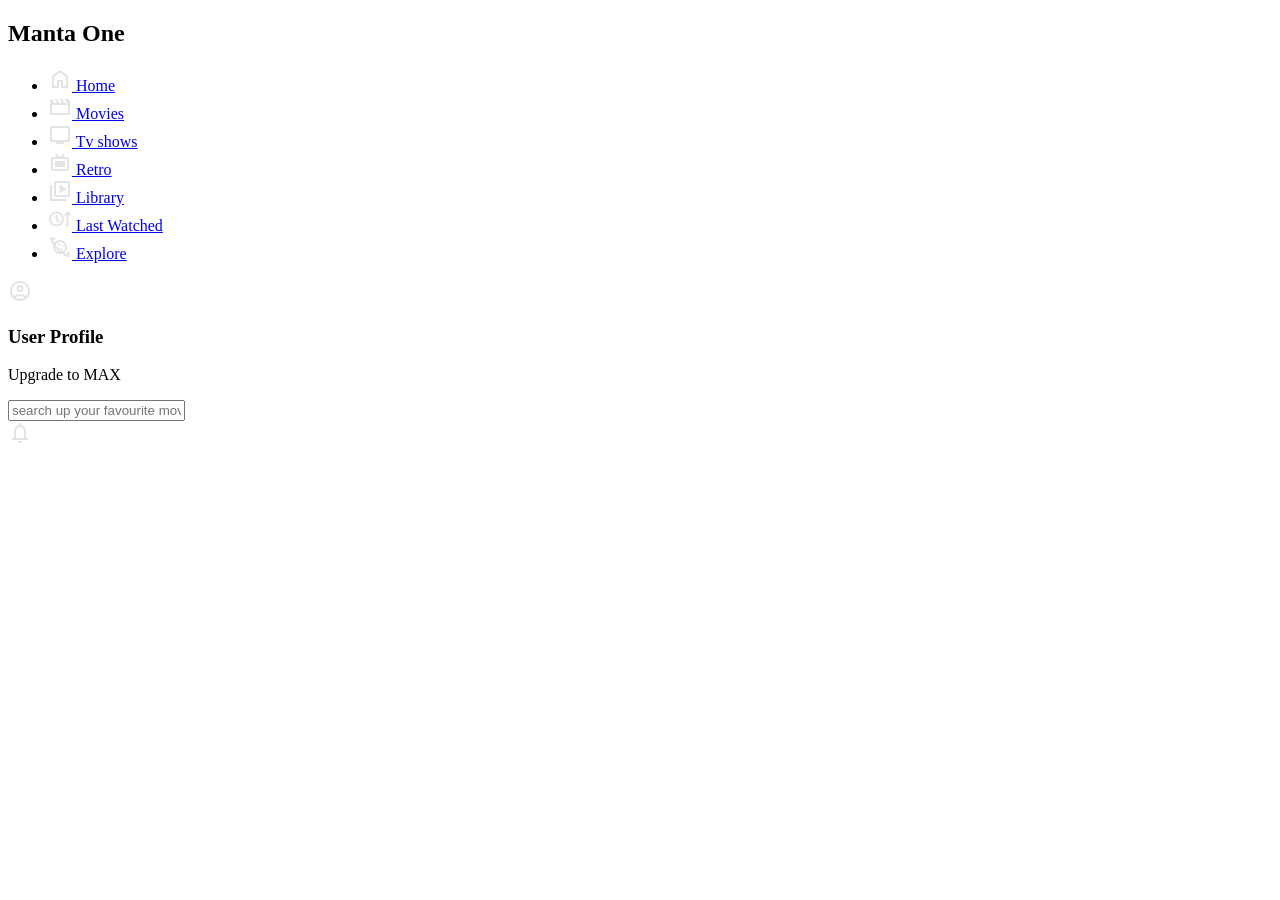
==== homepage/index.html @ f2ed90e1 "First file commit" ====
<!DOCTYPE html>
<html lang="en">
<head>
    <meta charset="UTF-8">
    <meta name="viewport" content="width=device-width, initial-scale=1.0">
    <title>MantaOne</title>
</head>
<body>
<div id="everything">

            <!-- USER NAVIGATION -->
            <aside>
                <div id="logo">
                    <h2>Manta One</h2>
                </div>

                <nav>
                    <ul>
                            <li>
                                <a href="#">
                                <svg xmlns="http://www.w3.org/2000/svg" height="24px" viewBox="0 -960 960 960" width="24px" fill="#e3e3e3">
                                    <path d="M240-200h120v-240h240v240h120v-360L480-740 240-560v360Zm-80 80v-480l320-240 320 240v480H520v-240h-80v240H160Zm320-350Z"/>
                                </svg>
                                Home
                                </a>
                            </li>

                            <li>
                                <a href="#">
                                <svg xmlns="http://www.w3.org/2000/svg" height="24px" viewBox="0 -960 960 960" width="24px" fill="#e3e3e3">
                                <path d="m160-800 80 160h120l-80-160h80l80 160h120l-80-160h80l80 160h120l-80-160h120q33 0 56.5 23.5T880-720v480q0 33-23.5 56.5T800-160H160q-33 0-56.5-23.5T80-240v-480q0-33 23.5-56.5T160-800Zm0 240v320h640v-320H160Zm0 0v320-320Z"/>
                                </svg>
                                Movies
                                </a>
                            </li>

                            <li>
                                <a href="#">
                                <svg xmlns="http://www.w3.org/2000/svg" height="24px" viewBox="0 -960 960 960" width="24px" fill="#e3e3e3">
                                <path d="M320-120v-80H160q-33 0-56.5-23.5T80-280v-480q0-33 23.5-56.5T160-840h640q33 0 56.5 23.5T880-760v480q0 33-23.5 56.5T800-200H640v80H320ZM160-280h640v-480H160v480Zm0 0v-480 480Z"/>
                                </svg>
                                Tv shows
                                </a>
                            </li>
                            <li>
                            <a href="#">
                                <svg xmlns="http://www.w3.org/2000/svg"
                                    height="24px"
                                    viewBox="0 -960 960 960"
                                    width="24px"
                                    fill="#e3e3e3">

                                    <path d="M200-160q-33 0-56.5-23.5T120-240v-400q0-33 23.5-56.5T200-720h160l-80-80 56-56 144 144 144-144 56 56-80 80h160q33 0 56.5 23.5T840-640v400q0 33-23.5 56.5T760-160H200Zm0-80h560v-400H200v400Zm80-320h400v240H280v-240Zm0 0v240-240Z"/>

                                </svg>

                        Retro

                            </a>
                            </li>

                            <li>
                                <a href="#">
                                    <svg xmlns="http://www.w3.org/2000/svg" height="24px" viewBox="0 -960 960 960" width="24px" fill="#e3e3e3">
                                        <path d="m460-380 280-180-280-180v360ZM320-240q-33 0-56.5-23.5T240-320v-480q0-33 23.5-56.5T320-880h480q33 0 56.5 23.5T880-800v480q0 33-23.5 56.5T800-240H320Zm0-80h480v-480H320v480ZM160-80q-33 0-56.5-23.5T80-160v-560h80v560h560v80H160Zm160-720v480-480Z"/>
                                    </svg>
                                    Library
                                </a>
                            </li>

                            <li>
                                <a href="#">
                                        <svg xmlns="http://www.w3.org/2000/svg" height="24px" viewBox="0 -960 960 960" width="24px" fill="#e3e3e3">
                                        <path d="M127.5-267.5Q40-355 40-480t87.5-212.5Q215-780 340-780t212.5 87.5Q640-605 640-480t-87.5 212.5Q465-180 340-180t-212.5-87.5ZM740-160v-488l-44 44-56-56 140-140 140 140-57 56-43-43v487h-80ZM496-324q64-64 64-156t-64-156q-64-64-156-64t-156 64q-64 64-64 156t64 156q64 64 156 64t156-64Zm-76-16 56-56-96-97v-147h-80v180l120 120Zm-80-140Z"/>
                                        </svg>
                                        Last Watched
                                </a>
                            </li>

                            <li>
                                <a href="#">
                                    <svg xmlns="http://www.w3.org/2000/svg" height="24px" viewBox="0 -960 960 960" width="24px" fill="#e3e3e3">
                                    <path d="M484.5-553.5Q499-568 499-589t-14.5-35.5Q470-639 449-639t-35.5 14.5Q399-610 399-589t14.5 35.5Q428-539 449-539t35.5-14.5ZM822-80q-42 0-113-35t-152-95q-19 5-38.5 7.5T479-200q-117 0-198-81t-81-198q0-20 3-40t8-39q-59-81-94.5-151.5T81-822q0-27 15-42.5t41-15.5q26 0 67.5 18T319-801q-21 11-39 23t-35 26q-19-11-37-19t-38-17q18 38 38.5 74t43.5 71q38-54 97-85t130-31q117 0 198.5 81.5T759-479q0 71-31.5 130T642-252q35 23 71.5 44t74.5 38q-8-19-16.5-37T752-244q15-17 27-36t22-39q46 78 62.5 116.5T880-138q0 29-16 43.5T822-80ZM577.5-370.5Q589-382 589-399t-11.5-28.5Q566-439 549-439t-28.5 11.5Q509-416 509-399t11.5 28.5Q532-359 549-359t28.5-11.5Zm43-137Q629-516 629-529t-8.5-21.5Q612-559 599-559t-21.5 8.5Q569-542 569-529t8.5 21.5Q586-499 599-499t21.5-8.5ZM468-281q-51-44-98-91t-90-98q2 38 17 71.5t41 59.5q26 26 59 41t71 17Zm103-21q48-25 78-72.5T679-480q0-83-58.5-141T479-679q-58 0-105 30t-72 78q57 76 125 144t144 125Zm-197-73Zm117-116Z"/>
                                    </svg>
                                    Explore
                                </a>
                            </li>
                        
                </ul>
            </nav>
            <div id="profile">
                <svg xmlns="http://www.w3.org/2000/svg" height="24px" viewBox="0 -960 960 960" width="24px" fill="#e3e3e3">
                    <path d="M234-276q51-39 114-61.5T480-360q69 0 132 22.5T726-276q35-41 54.5-93T800-480q0-133-93.5-226.5T480-800q-133 0-226.5 93.5T160-480q0 59 19.5 111t54.5 93Zm146.5-204.5Q340-521 340-580t40.5-99.5Q421-720 480-720t99.5 40.5Q620-639 620-580t-40.5 99.5Q539-440 480-440t-99.5-40.5ZM480-80q-83 0-156-31.5T197-197q-54-54-85.5-127T80-480q0-83 31.5-156T197-763q54-54 127-85.5T480-880q83 0 156 31.5T763-763q54 54 85.5 127T880-480q0 83-31.5 156T763-197q-54 54-127 85.5T480-80Zm100-95.5q47-15.5 86-44.5-39-29-86-44.5T480-280q-53 0-100 15.5T294-220q39 29 86 44.5T480-160q53 0 100-15.5ZM523-537q17-17 17-43t-17-43q-17-17-43-17t-43 17q-17 17-17 43t17 43q17 17 43 17t43-17Zm-43-43Zm0 360Z"/>
                </svg>
                
                <div>
                        <h3>User Profile</h3>
                        <p>Upgrade to MAX</p>
                </div>

            </div>
</div>        
        </aside>




        <!-- MAIN PAGE PART -->
            <main id="pageeverything">

                <header id="bar">
                    <div id="search">
                        <input type="text" placeholder="search up your favourite movie series or even anime/toons">

                    </div>
                        <div id="notification">
                            <svg xmlns="http://www.w3.org/2000/svg" height="24px" viewBox="0 -960 960 960" width="24px" fill="#e3e3e3"><path d="M160-200v-80h80v-280q0-83 50-147.5T420-792v-28q0-25 17.5-42.5T480-880q25 0 42.5 17.5T540-820v28q80 20 130 84.5T720-560v280h80v80H160Zm320-300Zm0 420q-33 0-56.5-23.5T400-160h160q0 33-23.5 56.5T480-80ZM320-280h320v-280q0-66-47-113t-113-47q-66 0-113 47t-47 113v280Z"/></svg>
                            
                        </div>
                        
                </header>
                
            </main>
    





































</body>
</html>
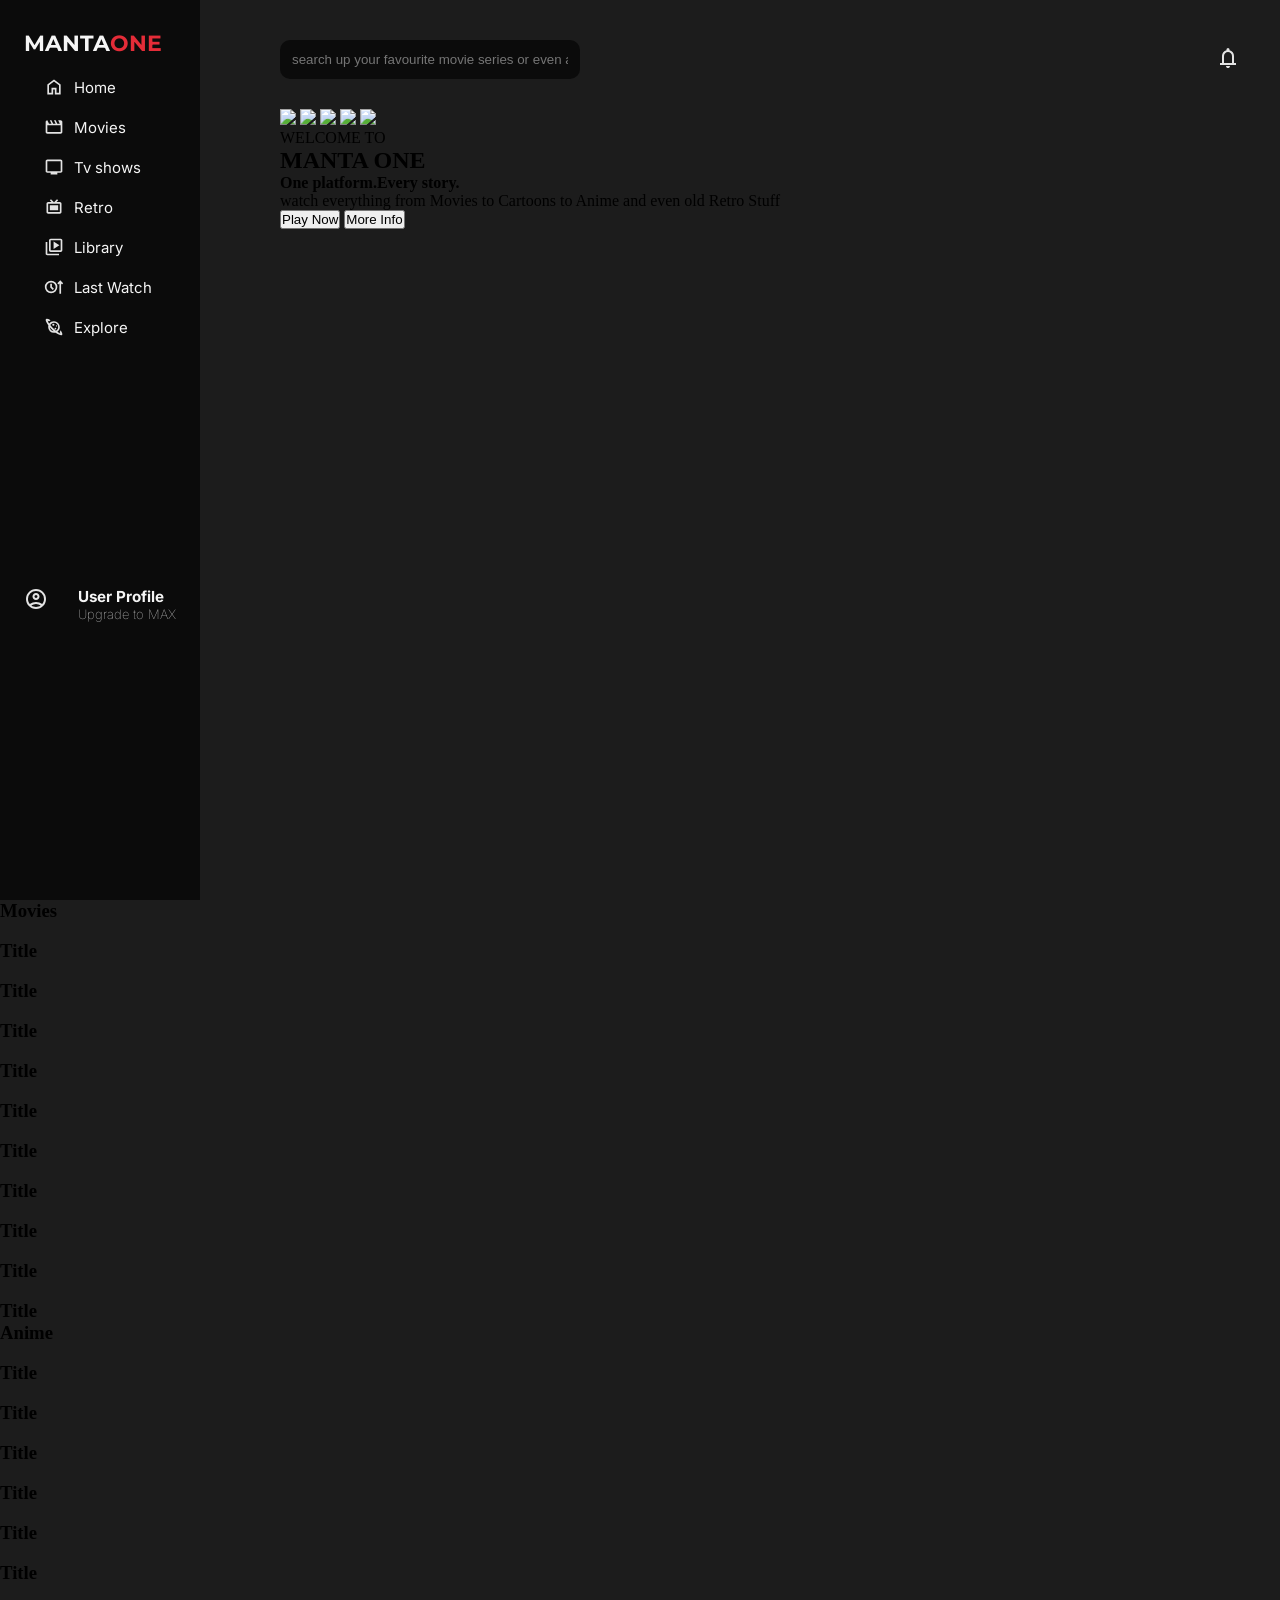
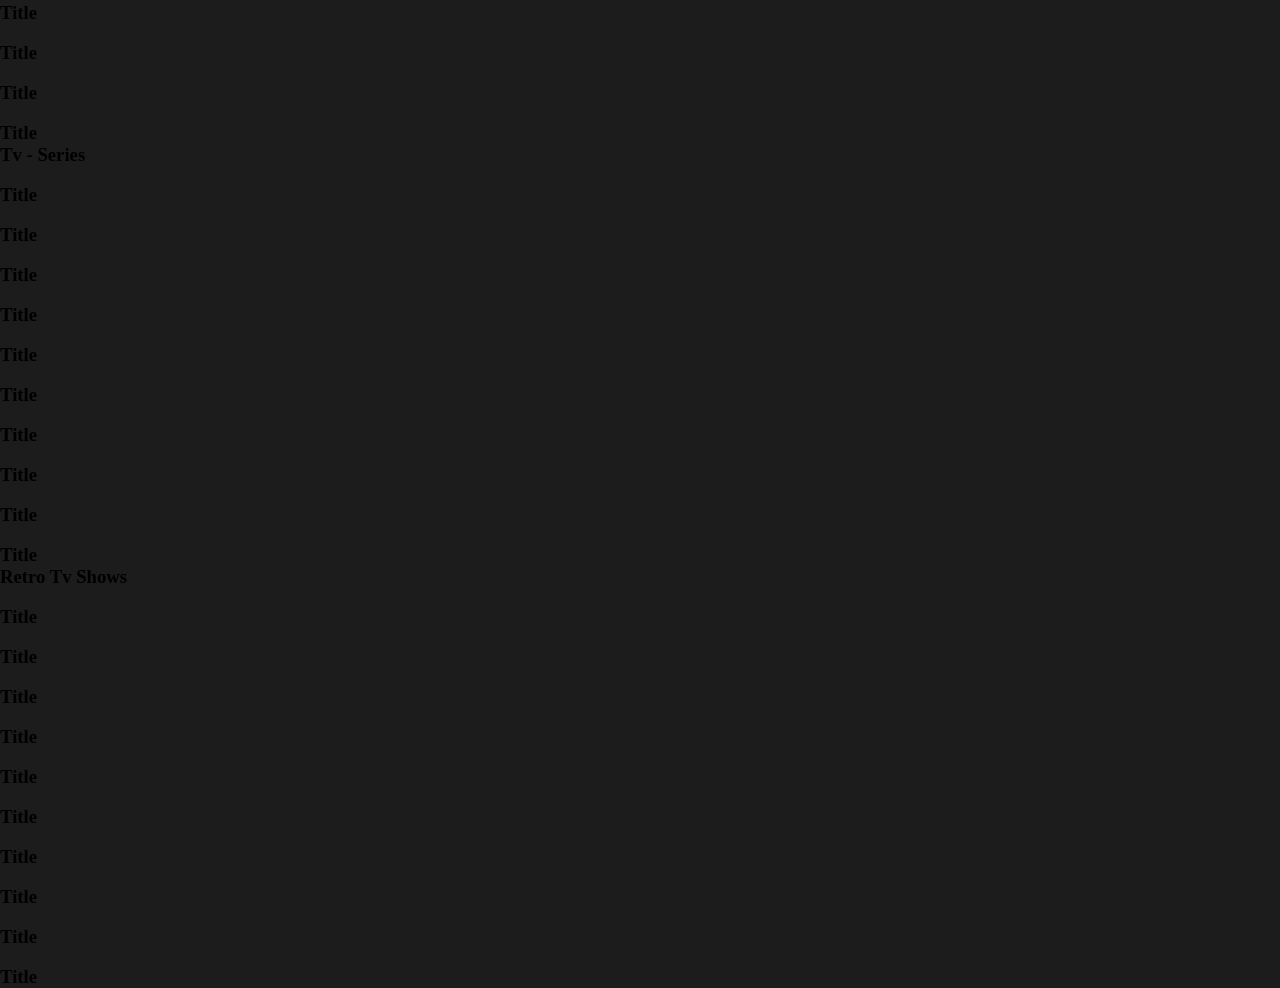
==== commit b677d634: "Built homepage layout and hero section" ====
--- a/homepage/index.html
+++ b/homepage/index.html
@@ -4,24 +4,29 @@
     <meta charset="UTF-8">
     <meta name="viewport" content="width=device-width, initial-scale=1.0">
     <title>MantaOne</title>
+    <link rel="stylesheet" href="index.css">
+    <link rel="preconnect" href="https://fonts.googleapis.com">
+<link rel="preconnect" href="https://fonts.gstatic.com" crossorigin>
+<link href="https://fonts.googleapis.com/css2?family=Montserrat:wght@700;900&display=swap" rel="stylesheet">
+<link href="https://fonts.googleapis.com/css2?family=Inter:wght@400;500&family=Montserrat:wght@900&display=swap" rel="stylesheet">
 </head>
 <body>
 <div id="everything">
 
-            <!-- USER NAVIGATION -->
-            <aside>
+            <!-- SIDE BAR NAVIGATION -->
+            <aside id="sidebar">
                 <div id="logo">
-                    <h2>Manta One</h2>
+                    <h2><span id="manta">MANTA</span> <span id="one">ONE</span></h2>
                 </div>
 
-                <nav>
+                <nav id="nav">
                     <ul>
                             <li>
                                 <a href="#">
                                 <svg xmlns="http://www.w3.org/2000/svg" height="24px" viewBox="0 -960 960 960" width="24px" fill="#e3e3e3">
                                     <path d="M240-200h120v-240h240v240h120v-360L480-740 240-560v360Zm-80 80v-480l320-240 320 240v480H520v-240h-80v240H160Zm320-350Z"/>
                                 </svg>
-                                Home
+                                <span>Home</span>
                                 </a>
                             </li>
 
@@ -30,7 +35,7 @@
                                 <svg xmlns="http://www.w3.org/2000/svg" height="24px" viewBox="0 -960 960 960" width="24px" fill="#e3e3e3">
                                 <path d="m160-800 80 160h120l-80-160h80l80 160h120l-80-160h80l80 160h120l-80-160h120q33 0 56.5 23.5T880-720v480q0 33-23.5 56.5T800-160H160q-33 0-56.5-23.5T80-240v-480q0-33 23.5-56.5T160-800Zm0 240v320h640v-320H160Zm0 0v320-320Z"/>
                                 </svg>
-                                Movies
+                                <span>Movies</span>
                                 </a>
                             </li>
 
@@ -39,7 +44,7 @@
                                 <svg xmlns="http://www.w3.org/2000/svg" height="24px" viewBox="0 -960 960 960" width="24px" fill="#e3e3e3">
                                 <path d="M320-120v-80H160q-33 0-56.5-23.5T80-280v-480q0-33 23.5-56.5T160-840h640q33 0 56.5 23.5T880-760v480q0 33-23.5 56.5T800-200H640v80H320ZM160-280h640v-480H160v480Zm0 0v-480 480Z"/>
                                 </svg>
-                                Tv shows
+                                <span>Tv shows</span>
                                 </a>
                             </li>
                             <li>
@@ -54,7 +59,7 @@
 
                                 </svg>
 
-                        Retro
+                        <span>Retro</span>
 
                             </a>
                             </li>
@@ -64,7 +69,7 @@
                                     <svg xmlns="http://www.w3.org/2000/svg" height="24px" viewBox="0 -960 960 960" width="24px" fill="#e3e3e3">
                                         <path d="m460-380 280-180-280-180v360ZM320-240q-33 0-56.5-23.5T240-320v-480q0-33 23.5-56.5T320-880h480q33 0 56.5 23.5T880-800v480q0 33-23.5 56.5T800-240H320Zm0-80h480v-480H320v480ZM160-80q-33 0-56.5-23.5T80-160v-560h80v560h560v80H160Zm160-720v480-480Z"/>
                                     </svg>
-                                    Library
+                                    <span>Library</span>
                                 </a>
                             </li>
 
@@ -73,7 +78,7 @@
                                         <svg xmlns="http://www.w3.org/2000/svg" height="24px" viewBox="0 -960 960 960" width="24px" fill="#e3e3e3">
                                         <path d="M127.5-267.5Q40-355 40-480t87.5-212.5Q215-780 340-780t212.5 87.5Q640-605 640-480t-87.5 212.5Q465-180 340-180t-212.5-87.5ZM740-160v-488l-44 44-56-56 140-140 140 140-57 56-43-43v487h-80ZM496-324q64-64 64-156t-64-156q-64-64-156-64t-156 64q-64 64-64 156t64 156q64 64 156 64t156-64Zm-76-16 56-56-96-97v-147h-80v180l120 120Zm-80-140Z"/>
                                         </svg>
-                                        Last Watched
+                                        <span>Last Watch</span>
                                 </a>
                             </li>
 
@@ -82,7 +87,7 @@
                                     <svg xmlns="http://www.w3.org/2000/svg" height="24px" viewBox="0 -960 960 960" width="24px" fill="#e3e3e3">
                                     <path d="M484.5-553.5Q499-568 499-589t-14.5-35.5Q470-639 449-639t-35.5 14.5Q399-610 399-589t14.5 35.5Q428-539 449-539t35.5-14.5ZM822-80q-42 0-113-35t-152-95q-19 5-38.5 7.5T479-200q-117 0-198-81t-81-198q0-20 3-40t8-39q-59-81-94.5-151.5T81-822q0-27 15-42.5t41-15.5q26 0 67.5 18T319-801q-21 11-39 23t-35 26q-19-11-37-19t-38-17q18 38 38.5 74t43.5 71q38-54 97-85t130-31q117 0 198.5 81.5T759-479q0 71-31.5 130T642-252q35 23 71.5 44t74.5 38q-8-19-16.5-37T752-244q15-17 27-36t22-39q46 78 62.5 116.5T880-138q0 29-16 43.5T822-80ZM577.5-370.5Q589-382 589-399t-11.5-28.5Q566-439 549-439t-28.5 11.5Q509-416 509-399t11.5 28.5Q532-359 549-359t28.5-11.5Zm43-137Q629-516 629-529t-8.5-21.5Q612-559 599-559t-21.5 8.5Q569-542 569-529t8.5 21.5Q586-499 599-499t21.5-8.5ZM468-281q-51-44-98-91t-90-98q2 38 17 71.5t41 59.5q26 26 59 41t71 17Zm103-21q48-25 78-72.5T679-480q0-83-58.5-141T479-679q-58 0-105 30t-72 78q57 76 125 144t144 125Zm-197-73Zm117-116Z"/>
                                     </svg>
-                                    Explore
+                                    <span>Explore</span>
                                 </a>
                             </li>
                         
@@ -92,14 +97,11 @@
                 <svg xmlns="http://www.w3.org/2000/svg" height="24px" viewBox="0 -960 960 960" width="24px" fill="#e3e3e3">
                     <path d="M234-276q51-39 114-61.5T480-360q69 0 132 22.5T726-276q35-41 54.5-93T800-480q0-133-93.5-226.5T480-800q-133 0-226.5 93.5T160-480q0 59 19.5 111t54.5 93Zm146.5-204.5Q340-521 340-580t40.5-99.5Q421-720 480-720t99.5 40.5Q620-639 620-580t-40.5 99.5Q539-440 480-440t-99.5-40.5ZM480-80q-83 0-156-31.5T197-197q-54-54-85.5-127T80-480q0-83 31.5-156T197-763q54-54 127-85.5T480-880q83 0 156 31.5T763-763q54 54 85.5 127T880-480q0 83-31.5 156T763-197q-54 54-127 85.5T480-80Zm100-95.5q47-15.5 86-44.5-39-29-86-44.5T480-280q-53 0-100 15.5T294-220q39 29 86 44.5T480-160q53 0 100-15.5ZM523-537q17-17 17-43t-17-43q-17-17-43-17t-43 17q-17 17-17 43t17 43q17 17 43 17t43-17Zm-43-43Zm0 360Z"/>
                 </svg>
-                
-                <div>
-                        <h3>User Profile</h3>
+                <span id="bottom">
+                        <span id="user"><h3>User Profile</h3></span>
                         <p>Upgrade to MAX</p>
-                </div>
-
-            </div>
-</div>        
+                        </span>
+                </div>      
         </aside>
 
 
@@ -120,11 +122,348 @@
                         
                 </header>
                 
+
+
+                <section id="skew">
+                        <div class="skew-images">
+                                <img src="https://image.tmdb.org/t/p/w500/gEU2QniE6E77NI6lCU6MxlNBvIx.jpg">
+                                <img src="https://image.tmdb.org/t/p/w500/ptpr0kGAckfQkJeJIt8st5dglvd.jpg">
+                                <img src="//image.tmdb.org/t/p/w500/d5NXSklXo0qyIYkgV94XAgMIckC.jpg">
+                                <img src="https://image.tmdb.org/t/p/w500/udDclJoHjfjb8Ekgsd4FDteOkCU.jpg">
+                                <img src="https://image.tmdb.org/t/p/w500/hTP1DtLGFamjfu8WqjnuQdP1n4i.jpg">
+                        
+
+
+
+
+
+
+
+                                <span id="well"><p>WELCOME TO</p>
+                                <h1>MANTA ONE</h1></span>
+                                <span id="msg"><h4>One platform.Every story.</h4>
+                                <p>watch everything from Movies to Cartoons 
+                                    to Anime and even old Retro Stuff
+
+                                </p></span>
+                                <div id="topbuttons">
+                                        <button> Play Now </button>
+                                        <button> More Info </button>
+
+                                </div>
+                            </div>
+                        </div>
+                </section>
+
+
+
+
+
+                <!-- MOVIES -->
+                <section class="movies-section">
+                    <h3>Movies</h3>
+                    <div class="movie-row">
+                        <div class="movie-card">
+                            <img>
+                            <h3>Title</h3>
+                        </div>
+
+                    
+                        <div class="movie-card">
+                            <img>
+                            <h3>Title</h3>
+                        </div>
+
+
+                                
+                        <div class="movie-card">
+                            <img>
+                            <h3>Title</h3>
+                        </div>
+
+
+                    
+                        <div class="movie-card">
+                            <img>
+                            <h3>Title</h3>
+                        </div>
+
+
+                            
+                        <div class="movie-card">
+                            <img>
+                            <h3>Title</h3>
+                        </div>
+
+
+            
+                        <div class="movie-card">
+                            <img>
+                            <h3>Title</h3>
+                        </div>
+
+
+                            
+                        <div class="movie-card">
+                            <img>
+                            <h3>Title</h3>
+                        </div>
+
+
+                                            <div class="movie-row">
+                        <div class="movie-card">
+                            <img>
+                            <h3>Title</h3>
+                        </div>
+
+
+                            
+                        <div class="movie-card">
+                            <img>
+                            <h3>Title</h3>
+                        </div>
+
+
+                                    
+                        <div class="movie-card">
+                            <img>
+                            <h3>Title</h3>
+                        </div>
+                        </div>
+                </section>
+
+
+
+
+
+                <!-- ANIME -->
+                            <section class="movies-section">
+                    <h3>Anime</h3>
+                    <div class="movie-row">
+                        <div class="movie-card">
+                            <img>
+                            <h3>Title</h3>
+                        </div>
+
+                    
+                        <div class="movie-card">
+                            <img>
+                            <h3>Title</h3>
+                        </div>
+
+
+                                
+                        <div class="movie-card">
+                            <img>
+                            <h3>Title</h3>
+                        </div>
+
+
+                    
+                        <div class="movie-card">
+                            <img>
+                            <h3>Title</h3>
+                        </div>
+
+
+                            
+                        <div class="movie-card">
+                            <img>
+                            <h3>Title</h3>
+                        </div>
+
+
+            
+                        <div class="movie-card">
+                            <img>
+                            <h3>Title</h3>
+                        </div>
+
+
+                            
+                        <div class="movie-card">
+                            <img>
+                            <h3>Title</h3>
+                        </div>
+
+
+                                            <div class="movie-row">
+                        <div class="movie-card">
+                            <img>
+                            <h3>Title</h3>
+                        </div>
+
+
+                            
+                        <div class="movie-card">
+                            <img>
+                            <h3>Title</h3>
+                        </div>
+
+
+                                    
+                        <div class="movie-card">
+                            <img>
+                            <h3>Title</h3>
+                        </div>
+                        </div>
+                </section>
+
+
+
+
+
+                <!-- Series -->
+
+                                <section class="movies-section">
+                    <h3>Tv - Series</h3>
+                    <div class="movie-row">
+                        <div class="movie-card">
+                            <img>
+                            <h3>Title</h3>
+                        </div>
+
+                    
+                        <div class="movie-card">
+                            <img>
+                            <h3>Title</h3>
+                        </div>
+
+
+                                
+                        <div class="movie-card">
+                            <img>
+                            <h3>Title</h3>
+                        </div>
+
+
+                    
+                        <div class="movie-card">
+                            <img>
+                            <h3>Title</h3>
+                        </div>
+
+
+                            
+                        <div class="movie-card">
+                            <img>
+                            <h3>Title</h3>
+                        </div>
+
+
+            
+                        <div class="movie-card">
+                            <img>
+                            <h3>Title</h3>
+                        </div>
+
+
+                            
+                        <div class="movie-card">
+                            <img>
+                            <h3>Title</h3>
+                        </div>
+
+
+                                            <div class="movie-row">
+                        <div class="movie-card">
+                            <img>
+                            <h3>Title</h3>
+                        </div>
+
+
+                            
+                        <div class="movie-card">
+                            <img>
+                            <h3>Title</h3>
+                        </div>
+
+
+                                    
+                        <div class="movie-card">
+                            <img>
+                            <h3>Title</h3>
+                        </div>
+                        </div>
+                </section>
             </main>
     
 
-
-
+                    <!-- RETRO SHI -->
+
+                        <section class="movies-section">
+                    <h3>Retro Tv Shows</h3>
+                    <div class="movie-row">
+                        <div class="movie-card">
+                            <img>
+                            <h3>Title</h3>
+                        </div>
+
+                    
+                        <div class="movie-card">
+                            <img>
+                            <h3>Title</h3>
+                        </div>
+
+
+                                
+                        <div class="movie-card">
+                            <img>
+                            <h3>Title</h3>
+                        </div>
+
+
+                    
+                        <div class="movie-card">
+                            <img>
+                            <h3>Title</h3>
+                        </div>
+
+
+                            
+                        <div class="movie-card">
+                            <img>
+                            <h3>Title</h3>
+                        </div>
+
+
+            
+                        <div class="movie-card">
+                            <img>
+                            <h3>Title</h3>
+                        </div>
+
+
+                            
+                        <div class="movie-card">
+                            <img>
+                            <h3>Title</h3>
+                        </div>
+
+
+                                            <div class="movie-row">
+                        <div class="movie-card">
+                            <img>
+                            <h3>Title</h3>
+                        </div>
+
+
+                            
+                        <div class="movie-card">
+                            <img>
+                            <h3>Title</h3>
+                        </div>
+
+
+                                    
+                        <div class="movie-card">
+                            <img>
+                            <h3>Title</h3>
+                        </div>
+                        </div>
+                </section>
+            </main>
+    </div>  
 
 
 
--- a/homepage/index.css
+++ b/homepage/index.css
@@ -0,0 +1,195 @@
+*{
+    box-sizing: border-box;
+    margin: 0;
+    padding: 0;
+}
+
+:root{
+
+    /* MAIN BACKGROUNDS */
+    --bkg-main:#0B0B0B;
+    --bkg-secondary:#151515;
+    --bkg-card:#1C1C1C;
+
+    /* PRIMARY MANTA COLORS */
+    --red-normal:#A00016;
+    --red-light:#e42c38;
+    --deep-red:#6D000F;
+
+    /* TEXT COLORS */
+    --text-main:#F5F5F5;
+    --text-secondary:#B3B3B3;
+    --text-muted:#7A7A7A;
+
+    /* MAIN ELEMENTS OF THE USER INTERFACE */
+    --border-color:#2A2A2A;
+    --hover-color:#242424;
+    --input-bg:#1A1A1A;
+
+    /* SHADOWS AND STUFF */
+    --shadow-color:rgba(0,0,0,0.5);
+    --overlay-dark:rgba(0,0,0,0.7);
+
+    /* MY GRADIENTS */
+    --main-gradient:
+    linear-gradient(
+        to right,
+        rgba(0,0,0,0.9),
+        rgba(0,0,0,0.2)
+    );
+}
+
+body{
+    background: var(--bkg-card);
+}
+
+
+
+
+    #manta{
+        color: var(--text-main);
+        font-family: 'Montserrat', sans-serif;
+    }
+
+
+
+    #one{
+        color: var(--red-light);
+        font-family: 'Montserrat', sans-serif;
+
+    }
+
+    #logo h2{
+        display: flex;
+        align-items: center;
+        font-size: 22px;
+    }
+
+#sidebar{
+    position: fixed;    
+    top: 0;
+    left: 0;
+    bottom: 0;          
+    height: 100vh;
+    width: 200px;
+    background:var(--bkg-main);
+    padding: 30px 24px;
+    display: flex;
+    flex-direction: column;
+    z-index: 100;
+}
+
+
+#nav ul{
+    list-style: none;
+}
+
+#nav ul li{
+    margin:20px 0px;
+    display: block;
+    margin: 20px;
+}
+
+#nav a{
+    text-decoration: none;
+    font-weight: 400;
+    color: var(--text-main) ;
+    display: flex;
+    align-items: center;
+    gap: 10px;
+}
+
+
+#nav a svg {
+    display: block;
+    flex-shrink: 0;      
+    width: 20px;      
+    height: 20px;
+}
+
+#nav a span {
+    font-family: 'Inter', -apple-system, BlinkMacSystemFont, "Segoe UI", Roboto, sans-serif;
+    font-weight: 400;
+    font-size: 15px;   
+    line-height: 1;     
+}
+
+#profile{
+    display: flex;
+    color: var(--text-main);
+    justify-content: space-between;
+    margin-top: 230px;
+}
+
+#bottom{
+    display: flex;
+    flex-direction: column;
+    font-family: 'Inter', -apple-system, BlinkMacSystemFont, "Segoe UI", Roboto, sans-serif;
+    font-weight: lighter;
+    font-size: small;
+}
+
+
+
+#bar{
+    display:flex;
+    justify-content:space-between;
+    align-items:center;
+    margin-bottom:30px;
+
+}
+
+
+#everything{
+    margin-left:240px;
+    padding:40px;
+    min-height: 100vh;
+    background-color: var(--bkg-card);
+
+}
+
+
+#search input{
+    width:300px;
+    padding:12px;
+    border:none;
+    border-radius:10px;
+    background: var(--bkg-main);
+    color:var(--text-main);
+
+}
+
+#skew{
+    margin-bottom:40px;
+}
+
+#skew-images{
+    position: relative;
+    height: 450px;
+    overflow:hidden;
+    border-radius: 25px;
+}
+
+#skew-images img{
+    width: 100%;
+    height: 100%;
+    object-fit:cover;
+    transform: skewY(-3deg) scale(1.1);
+    opacity: 0.8;
+}
+
+
+
+
+
+
+
+
+
+
+
+
+
+
+
+
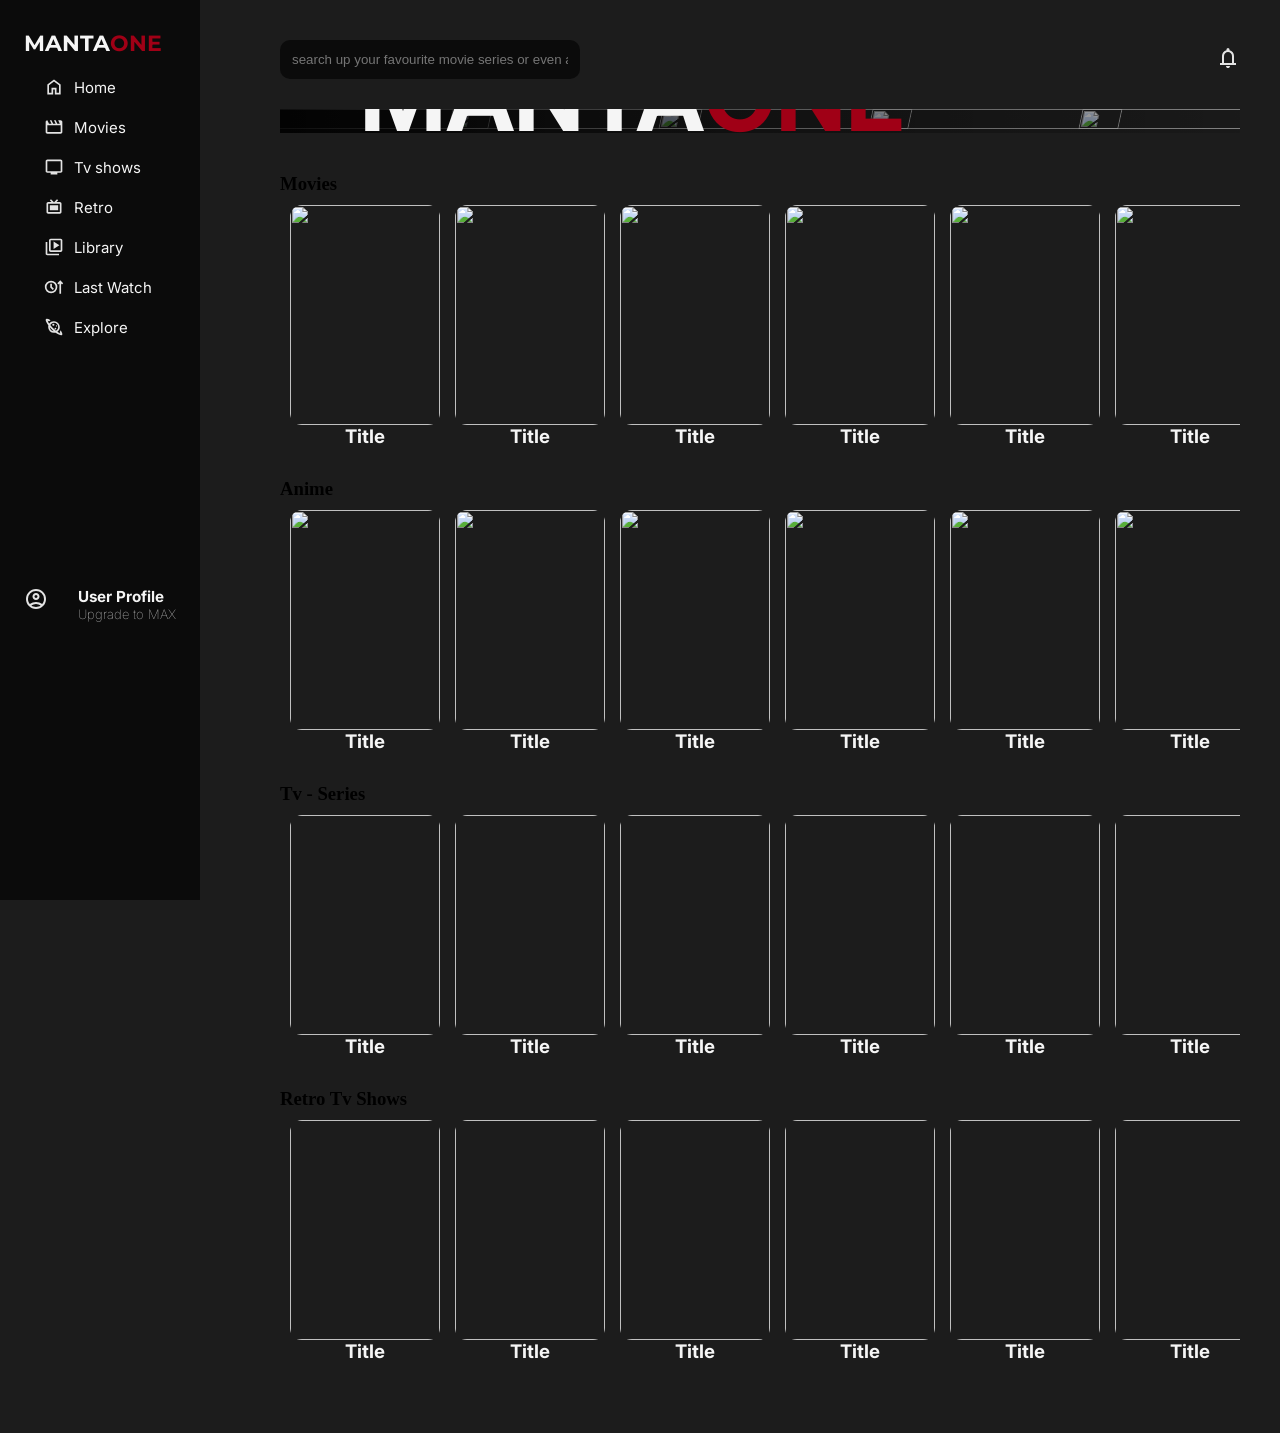
==== commit adaf6a32: "update" ====
--- a/homepage/index.html
+++ b/homepage/index.html
@@ -137,96 +137,110 @@
 
 
 
-
-
-                                <span id="well"><p>WELCOME TO</p>
-                                <h1>MANTA ONE</h1></span>
-                                <span id="msg"><h4>One platform.Every story.</h4>
-                                <p>watch everything from Movies to Cartoons 
-                                    to Anime and even old Retro Stuff
-
-                                </p></span>
+                    <div id="head">
+                            <div id="text">
+
+                                <div id="well">
+                                    <p>WELCOME TO</p>
+                                        <h1><span class="manta">MANTA</span> <span class="one">ONE</span></h1>
+                                </div>
+
+                                <div id="desc">
+                                    <h4>One platform.Every story.</h4>
+                                    <p>watch everything from Movies to Cartoons 
+                                    to Anime and even old Retro Stuff</p>
+                                </div>
+                                
                                 <div id="topbuttons">
                                         <button> Play Now </button>
                                         <button> More Info </button>
-
                                 </div>
+                                
                             </div>
-                        </div>
+                    </div>
                 </section>
 
 
 
 
-
+        <div id="all">
                 <!-- MOVIES -->
                 <section class="movies-section">
                     <h3>Movies</h3>
                     <div class="movie-row">
                         <div class="movie-card">
-                            <img>
-                            <h3>Title</h3>
-                        </div>
-
-                    
-                        <div class="movie-card">
-                            <img>
+                            <img src="https://image.tmdb.org/t/p/original/gEU2QniE6E77NI6lCU6MxlNBvIx.jpg">
+
+                            <h3>Title</h3>
+                        </div>
+
+                    
+                        <div class="movie-card">
+                            <img src="https://image.tmdb.org/t/p/original/1g0dhYtq4irTY1GPXvft6k4YLjm.jpg">
+
                             <h3>Title</h3>
                         </div>
 
 
                                 
                         <div class="movie-card">
-                            <img>
-                            <h3>Title</h3>
-                        </div>
-
-
-                    
-                        <div class="movie-card">
-                            <img>
-                            <h3>Title</h3>
-                        </div>
-
-
-                            
-                        <div class="movie-card">
-                            <img>
+                            <img src="https://image.tmdb.org/t/p/original/74xTEgt7R36Fpooo50r9T25onhq.jpg">
+
+                            <h3>Title</h3>
+                        </div>
+
+
+                    
+                        <div class="movie-card">
+                        <img src="https://image.tmdb.org/t/p/original/udDclJoHjfjb8Ekgsd4FDteOkCU.jpg">
+
+                            <h3>Title</h3>
+                        </div>
+
+
+                            
+                        <div class="movie-card">
+                            <img src="https://image.tmdb.org/t/p/original/or06FN3Dka5tukK1e9sl16pB3iy.jpg">
+
                             <h3>Title</h3>
                         </div>
 
 
             
                         <div class="movie-card">
-                            <img>
-                            <h3>Title</h3>
-                        </div>
-
-
-                            
-                        <div class="movie-card">
-                            <img>
+                        <img src="https://image.tmdb.org/t/p/original/vZloFAK7NmvMGKE7VkF5UHaz0I.jpg">
+
+                            <h3>Title</h3>
+                        </div>
+
+
+                            
+                        <div class="movie-card">
+                            <img src="https://image.tmdb.org/t/p/original/d5NXSklXo0qyIYkgV94XAgMIckC.jpg">
+
                             <h3>Title</h3>
                         </div>
 
 
                                             <div class="movie-row">
                         <div class="movie-card">
-                            <img>
-                            <h3>Title</h3>
-                        </div>
-
-
-                            
-                        <div class="movie-card">
-                            <img>
+                            <img src="https://image.tmdb.org/t/p/original/gajva2L0rPYkEWjzgFlBXCAVBE5.jpg">
+
+                            <h3>Title</h3>
+                        </div>
+
+
+                            
+                        <div class="movie-card">
+                            <img src="https://image.tmdb.org/t/p/original/8YFL5QQVPy3AgrEQxNYVSgiPEbe.jpg">
+
                             <h3>Title</h3>
                         </div>
 
 
                                     
                         <div class="movie-card">
-                            <img>
+                            <img src="https://image.tmdb.org/t/p/original/gajva2L0rPYkEWjzgFlBXCAVBE5.jpg">
                             <h3>Title</h3>
                         </div>
                         </div>
@@ -241,69 +255,69 @@
                     <h3>Anime</h3>
                     <div class="movie-row">
                         <div class="movie-card">
-                            <img>
-                            <h3>Title</h3>
-                        </div>
-
-                    
-                        <div class="movie-card">
-                            <img>
+                            <img src="https://image.tmdb.org/t/p/original/q719jXXEzOoYaps6babgKnONONX.jpg">
+                            <h3>Title</h3>
+                        </div>
+
+                    
+                        <div class="movie-card">
+                            <img src="https://image.tmdb.org/t/p/original/hTP1DtLGFamjfu8WqjnuQdP1n4i.jpg">
                             <h3>Title</h3>
                         </div>
 
 
                                 
                         <div class="movie-card">
-                            <img>
-                            <h3>Title</h3>
-                        </div>
-
-
-                    
-                        <div class="movie-card">
-                            <img>
-                            <h3>Title</h3>
-                        </div>
-
-
-                            
-                        <div class="movie-card">
-                            <img>
+                            <img src="https://image.tmdb.org/t/p/original/fHpKWq9ayzSk8nSwqRuaAUemRKh.jpg">
+                            <h3>Title</h3>
+                        </div>
+
+
+                    
+                        <div class="movie-card">
+                            <img src="https://image.tmdb.org/t/p/original/xUfRZu2mi8jH6SzQEJGP6tjBuYj.jpg">
+                            <h3>Title</h3>
+                        </div>
+
+
+                            
+                        <div class="movie-card">
+                            <img src="https://image.tmdb.org/t/p/original/2rmK7mnchw9Xr3XdiTFSxTTLXqv.jpg">
                             <h3>Title</h3>
                         </div>
 
 
             
                         <div class="movie-card">
-                            <img>
-                            <h3>Title</h3>
-                        </div>
-
-
-                            
-                        <div class="movie-card">
-                            <img>
+                            <img src="https://image.tmdb.org/t/p/original/xppeysfvDKVx775MFuH8Z9BlpMk.jpg">
+                            <h3>Title</h3>
+                        </div>
+
+
+                            
+                        <div class="movie-card">
+                            <img src="https://image.tmdb.org/t/p/original/m7pINy5IE7Q9vmdHeNjwuRC3r7A.jpg">
                             <h3>Title</h3>
                         </div>
 
 
                                             <div class="movie-row">
                         <div class="movie-card">
-                            <img>
-                            <h3>Title</h3>
-                        </div>
-
-
-                            
-                        <div class="movie-card">
-                            <img>
+                            <img src="https://image.tmdb.org/t/p/original/rzRb63TldOKdKydCvWJM8B6EkPM.jpg">
+                            <h3>Title</h3>
+                        </div>
+
+
+                            
+                        <div class="movie-card">
+                            <img src="https://image.tmdb.org/t/p/original/4kIKYzEe8i420AqEpuK2CgzpA6V.jpg">
                             <h3>Title</h3>
                         </div>
 
 
                                     
                         <div class="movie-card">
-                            <img>
+                            <img srcset="https://image.tmdb.org/t/p/original/zbxjFDoPpF2dF6F8dP7dGfP0z7K.jpg">
                             <h3>Title</h3>
                         </div>
                         </div>
@@ -464,6 +478,7 @@
                 </section>
             </main>
     </div>  
+</div>
 
 
 
--- a/homepage/index.css
+++ b/homepage/index.css
@@ -29,6 +29,11 @@
     /* SHADOWS AND STUFF */
     --shadow-color:rgba(0,0,0,0.5);
     --overlay-dark:rgba(0,0,0,0.7);
+
+
+    --subtext:
+        'Inter', -apple-system, BlinkMacSystemFont, "Segoe UI", Roboto, sans-serif;
+    
 
     /* MY GRADIENTS */
     --main-gradient:
@@ -37,7 +42,7 @@
         rgba(0,0,0,0.9),
         rgba(0,0,0,0.2)
     );
-}
+    }
 
 body{
     background: var(--bkg-card);
@@ -54,7 +59,7 @@
 
 
     #one{
-        color: var(--red-light);
+        color: var(--red-normal);
         font-family: 'Montserrat', sans-serif;
 
     }
@@ -161,35 +166,148 @@
 
 #skew{
     margin-bottom:40px;
-}
-
-#skew-images{
+    position:relative;
+    overflow: hidden;
+    height: 100%;
+}
+
+.skew-images{
+    display: flex;
     position: relative;
-    height: 450px;
+    position: relative;
     overflow:hidden;
-    border-radius: 25px;
-}
-
-#skew-images img{
-    width: 100%;
+    
+}
+
+.skew-images img{
+    width:250px;
     height: 100%;
-    object-fit:cover;
-    transform: skewY(-3deg) scale(1.1);
-    opacity: 0.8;
-}
-
-
-
-
-
-
-
-
-
-
-
-
-
-
-
-
+    object-fit: cover;
+    transform: skewX(-12deg);
+    margin-left: -40px;
+    opacity: 0.7;
+}
+
+#text{
+    display: flex;
+    flex-direction: column;
+    justify-content: center;
+    color: var(--text-main);
+    position: relative;
+    z-index: 10;
+    width: 500px;
+    
+    
+
+}
+
+
+#well p{
+    font-size: 1.0em;
+    color: var(--red-light);
+    margin-bottom: 20px;
+    font-family: 'Inter', -apple-system, BlinkMacSystemFont, "Segoe UI", Roboto, sans-serif ;
+
+}
+
+
+#well h1{
+    font-size: 3.0rem;
+    color: var(--text-main);
+    margin-bottom: 10px;
+    font-family: 'Inter', -apple-system, BlinkMacSystemFont, "Segoe UI", Roboto, sans-serif ;
+    display: flex;
+
+
+}
+
+
+
+#skew::before{
+    content: "";
+    position: absolute;
+    inset: 0;
+    background: linear-gradient(
+        to right,
+        rgba(0,0,0,0.9),
+        rgba(0,0,0,0.4),
+        rgba(0,0,0,0.1)
+    );
+    z-index: 2;
+}
+
+#head{
+    position: absolute;
+    top: 50%;
+    left: 80px;
+    transform: translateY(-50%);
+    z-index: 20;
+    color: white;
+}
+
+#text h1{
+    font-size: 6rem;
+    margin: 0;
+    font-family: 'Inter', -apple-system, BlinkMacSystemFont, "Segoe UI", Roboto, sans-serif ;
+
+}
+
+#desc{
+    max-width: 500px;
+    line-height: 1.5;
+    font-family: var(--subtext) ;
+    font-weight: 100;
+}
+
+
+.manta{
+        color: var(--text-main);
+        font-family: var(--subtext);
+    }
+
+
+
+    .one{
+        color: var(--red-normal);
+        font-family: var(--subtext);
+
+    }
+
+.movie-row{
+    display: flex;
+    flex-direction: row;
+    gap: 15px;
+    overflow-x: auto;
+    overflow-y: auto;
+    scroll-behavior: smooth;
+    padding: 10px;
+    color: var(--text-main);
+
+}
+
+
+.movie-row::-webkit-scrollbar{
+    display: none;
+}
+
+.movie-card{
+flex: 0 0 auto;
+}
+
+.movie-card:hover{
+    transform: scale(1.00);
+}
+
+.movie-row img{
+    width:150px;
+    height:220px;
+    object-fit: cover;
+    border-radius: 12px;
+    display:block;
+}
+
+.movie-card h3{
+    text-align:center;
+    font-family: var(--subtext);
+}
+
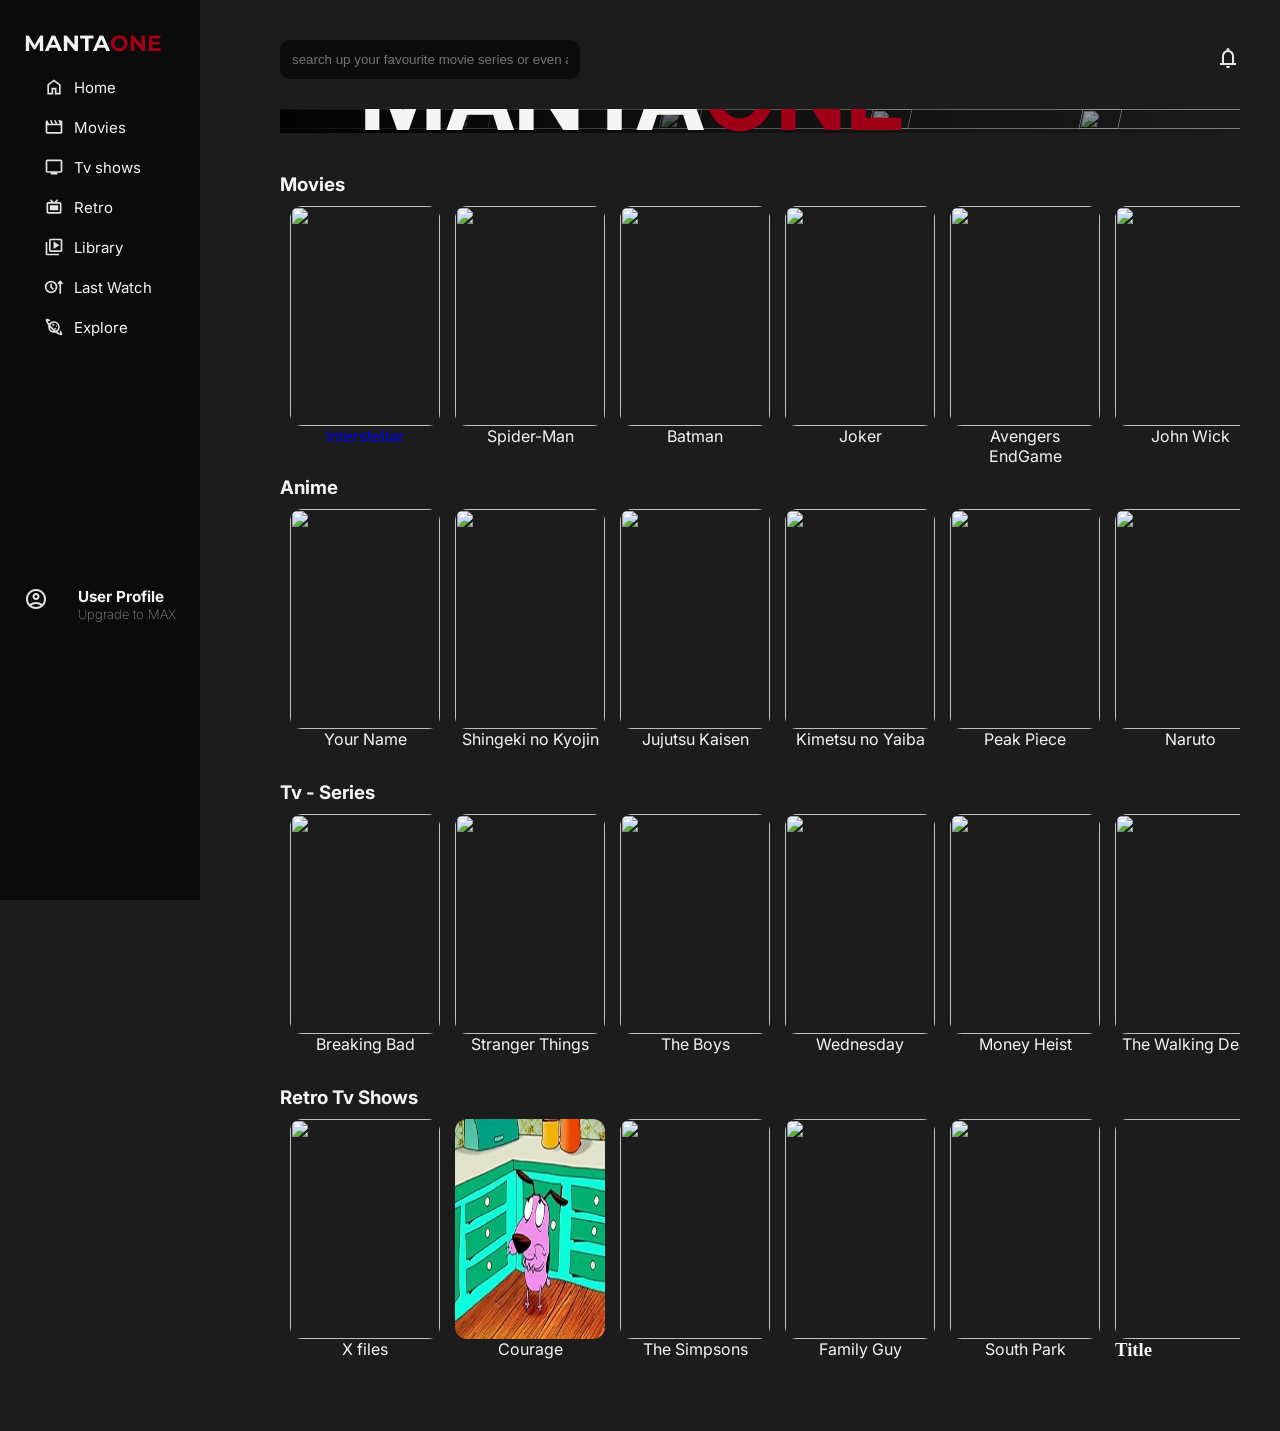
==== commit 1501f17e: "final commit God abeg" ====
--- a/homepage/index.html
+++ b/homepage/index.html
@@ -166,19 +166,20 @@
         <div id="all">
                 <!-- MOVIES -->
                 <section class="movies-section">
-                    <h3>Movies</h3>
+                    <h3 id="mov">Movies</h3>
                     <div class="movie-row">
-                        <div class="movie-card">
-                            <img src="https://image.tmdb.org/t/p/original/gEU2QniE6E77NI6lCU6MxlNBvIx.jpg">
-
-                            <h3>Title</h3>
-                        </div>
+                        <a href="player.html" class="movie-link">
+                <div class="movie-card">
+                        <img src="https://image.tmdb.org/t/p/original/gEU2QniE6E77NI6lCU6MxlNBvIx.jpg">
+                        <p>Interstellar</p>
+                    </div>
+                </a>
 
                     
                         <div class="movie-card">
                             <img src="https://image.tmdb.org/t/p/original/1g0dhYtq4irTY1GPXvft6k4YLjm.jpg">
 
-                            <h3>Title</h3>
+                            <p>Spider-Man</p>
                         </div>
 
 
@@ -186,7 +187,7 @@
                         <div class="movie-card">
                             <img src="https://image.tmdb.org/t/p/original/74xTEgt7R36Fpooo50r9T25onhq.jpg">
 
-                            <h3>Title</h3>
+                            <p>Batman</p>
                         </div>
 
 
@@ -194,7 +195,7 @@
                         <div class="movie-card">
                         <img src="https://image.tmdb.org/t/p/original/udDclJoHjfjb8Ekgsd4FDteOkCU.jpg">
 
-                            <h3>Title</h3>
+                            <p>Joker</p>
                         </div>
 
 
@@ -202,7 +203,7 @@
                         <div class="movie-card">
                             <img src="https://image.tmdb.org/t/p/original/or06FN3Dka5tukK1e9sl16pB3iy.jpg">
 
-                            <h3>Title</h3>
+                            <p>Avengers <br> EndGame</p>
                         </div>
 
 
@@ -210,7 +211,7 @@
                         <div class="movie-card">
                         <img src="https://image.tmdb.org/t/p/original/vZloFAK7NmvMGKE7VkF5UHaz0I.jpg">
 
-                            <h3>Title</h3>
+                            <p>John Wick</p>
                         </div>
 
 
@@ -218,7 +219,7 @@
                         <div class="movie-card">
                             <img src="https://image.tmdb.org/t/p/original/d5NXSklXo0qyIYkgV94XAgMIckC.jpg">
 
-                            <h3>Title</h3>
+                            <p>Dune</p>
                         </div>
 
 
@@ -226,7 +227,7 @@
                         <div class="movie-card">
                             <img src="https://image.tmdb.org/t/p/original/gajva2L0rPYkEWjzgFlBXCAVBE5.jpg">
 
-                            <h3>Title</h3>
+                            <p>Title</p>
                         </div>
 
 
@@ -234,14 +235,14 @@
                         <div class="movie-card">
                             <img src="https://image.tmdb.org/t/p/original/8YFL5QQVPy3AgrEQxNYVSgiPEbe.jpg">
 
-                            <h3>Title</h3>
+                            <p>Title</p>
                         </div>
 
 
                                     
                         <div class="movie-card">
                             <img src="https://image.tmdb.org/t/p/original/gajva2L0rPYkEWjzgFlBXCAVBE5.jpg">
-                            <h3>Title</h3>
+                            <p>Title</p>
                         </div>
                         </div>
                 </section>
@@ -252,72 +253,72 @@
 
                 <!-- ANIME -->
                             <section class="movies-section">
-                    <h3>Anime</h3>
+                    <h3 id="mov">Anime</h3>
                     <div class="movie-row">
                         <div class="movie-card">
                             <img src="https://image.tmdb.org/t/p/original/q719jXXEzOoYaps6babgKnONONX.jpg">
-                            <h3>Title</h3>
+                            <p>Your Name</p>
                         </div>
 
                     
                         <div class="movie-card">
                             <img src="https://image.tmdb.org/t/p/original/hTP1DtLGFamjfu8WqjnuQdP1n4i.jpg">
-                            <h3>Title</h3>
+                            <p>Shingeki no Kyojin</p>
                         </div>
 
 
                                 
                         <div class="movie-card">
                             <img src="https://image.tmdb.org/t/p/original/fHpKWq9ayzSk8nSwqRuaAUemRKh.jpg">
-                            <h3>Title</h3>
+                            <p>Jujutsu Kaisen</p>
                         </div>
 
 
                     
                         <div class="movie-card">
                             <img src="https://image.tmdb.org/t/p/original/xUfRZu2mi8jH6SzQEJGP6tjBuYj.jpg">
-                            <h3>Title</h3>
+                            <p>Kimetsu no Yaiba</p>
                         </div>
 
 
                             
                         <div class="movie-card">
                             <img src="https://image.tmdb.org/t/p/original/2rmK7mnchw9Xr3XdiTFSxTTLXqv.jpg">
-                            <h3>Title</h3>
+                            <p>Peak Piece</p>
                         </div>
 
 
             
                         <div class="movie-card">
                             <img src="https://image.tmdb.org/t/p/original/xppeysfvDKVx775MFuH8Z9BlpMk.jpg">
-                            <h3>Title</h3>
-                        </div>
-
-
-                            
-                        <div class="movie-card">
-                            <img src="https://image.tmdb.org/t/p/original/m7pINy5IE7Q9vmdHeNjwuRC3r7A.jpg">
-                            <h3>Title</h3>
+                            <p>Naruto</p>
+                        </div>
+
+
+                            
+                        <div class="movie-card">
+                            <img src="https://image.tmdb.org/t/p/w500/phuYuzqWW9ru8EA3HVjE9W2Rr3M.jpg">
+                            <p>My Hero Academia</p>
                         </div>
 
 
                                             <div class="movie-row">
                         <div class="movie-card">
-                            <img src="https://image.tmdb.org/t/p/original/rzRb63TldOKdKydCvWJM8B6EkPM.jpg">
-                            <h3>Title</h3>
-                        </div>
-
-
-                            
-                        <div class="movie-card">
-                            <img src="https://image.tmdb.org/t/p/original/4kIKYzEe8i420AqEpuK2CgzpA6V.jpg">
-                            <h3>Title</h3>
+                            <img src="https://image.tmdb.org/t/p/w500/iE3s0lG5QVdEHOEZnoAxjmMtvne.jpg">
+                            <p>One Punch Man</p>
+                        </div>
+
+
+                            
+                        <div class="movie-card">
+                            <img src="https://image.tmdb.org/t/p/w500/8K1Q6jNA6A6XGkKzQz8F5s8w6LP.jpg">
+                            <p></p>
                         </div>
 
 
                                     
                         <div class="movie-card">
-                            <img srcset="https://image.tmdb.org/t/p/original/zbxjFDoPpF2dF6F8dP7dGfP0z7K.jpg">
+                            <img src="https://image.tmdb.org/t/p/original/zbxjFDoPpF2dF6F8dP7dGfP0z7K.jpg">
                             <h3>Title</h3>
                         </div>
                         </div>
@@ -330,72 +331,72 @@
                 <!-- Series -->
 
                                 <section class="movies-section">
-                    <h3>Tv - Series</h3>
+                    <h3 id="mov">Tv - Series</h3>
                     <div class="movie-row">
                         <div class="movie-card">
-                            <img>
-                            <h3>Title</h3>
-                        </div>
-
-                    
-                        <div class="movie-card">
-                            <img>
-                            <h3>Title</h3>
+                            <img src="https://image.tmdb.org/t/p/w500/ztkUQFLlC19CCMYHW9o1zWhJRNq.jpg">
+                            <p>Breaking Bad</p>
+                        </div>
+
+                    
+                        <div class="movie-card">
+                            <img src="https://image.tmdb.org/t/p/w500/49WJfeN0moxb9IPfGn8AIqMGskD.jpg">
+                            <p>Stranger Things</p>
                         </div>
 
 
                                 
                         <div class="movie-card">
-                            <img>
-                            <h3>Title</h3>
-                        </div>
-
-
-                    
-                        <div class="movie-card">
-                            <img>
-                            <h3>Title</h3>
-                        </div>
-
-
-                            
-                        <div class="movie-card">
-                            <img>
-                            <h3>Title</h3>
+                            <img src="https://image.tmdb.org/t/p/w500/2zmTngn1tYC1AvfnrFLhxeD82hz.jpg">
+                            <p>The Boys</p>
+                        </div>
+
+
+                    
+                        <div class="movie-card">
+                            <img src="https://image.tmdb.org/t/p/w500/9PFonBhy4cQy7Jz20NpMygczOkv.jpg">
+                            <p>Wednesday</p>
+                        </div>
+
+
+                            
+                        <div class="movie-card">
+                            <img src="https://image.tmdb.org/t/p/w500/reEMJA1uzscCbkpeRJeTT2bjqUp.jpg">
+                            <p>Money Heist</p>
                         </div>
 
 
             
                         <div class="movie-card">
-                            <img>
-                            <h3>Title</h3>
-                        </div>
-
-
-                            
-                        <div class="movie-card">
-                            <img>
-                            <h3>Title</h3>
+                            <img src="https://image.tmdb.org/t/p/w500/rqeYMLryjcawh2JeRpCVUDXYM5b.jpg">
+                            <p>The Walking Dead</p>
+                        </div>
+
+
+                            
+                        <div class="movie-card">
+                            <img src="https://image.tmdb.org/t/p/w500/vUUqzWa2LnHIVqkaKVlVGkVcZIW.jpg">
+                            <p>Peaky Blinders</p>
                         </div>
 
 
                                             <div class="movie-row">
                         <div class="movie-card">
-                            <img>
-                            <h3>Title</h3>
-                        </div>
-
-
-                            
-                        <div class="movie-card">
-                            <img>
+                            <img src="https://image.tmdb.org/t/p/w500/hgRMSOt7a1b8qyQR68vUixJPang.jpg">
+                            <p>99</p>
+                        </div>
+
+
+                            
+                        <div class="movie-card">
+                            <img src="">
                             <h3>Title</h3>
                         </div>
 
 
                                     
                         <div class="movie-card">
-                            <img>
+                            <img src="">
                             <h3>Title</h3>
                         </div>
                         </div>
@@ -406,38 +407,38 @@
                     <!-- RETRO SHI -->
 
                         <section class="movies-section">
-                    <h3>Retro Tv Shows</h3>
+                    <h3 id="mov">Retro Tv Shows</h3>
                     <div class="movie-row">
                         <div class="movie-card">
-                            <img>
-                            <h3>Title</h3>
-                        </div>
-
-                    
-                        <div class="movie-card">
-                            <img>
-                            <h3>Title</h3>
+                            <img src="https://image.tmdb.org/t/p/w500/d5iIlFn5s0ImszYzBPb8JPIfbXD.jpg">
+                            <p>X files</p>
+                        </div>
+
+                    
+                        <div class="movie-card">
+                            <img src="courage.jpg">
+                            <p>Courage</p>
                         </div>
 
 
                                 
                         <div class="movie-card">
-                            <img>
-                            <h3>Title</h3>
-                        </div>
-
-
-                    
-                        <div class="movie-card">
-                            <img>
-                            <h3>Title</h3>
-                        </div>
-
-
-                            
-                        <div class="movie-card">
-                            <img>
-                            <h3>Title</h3>
+                            <img src="https://image.tmdb.org/t/p/w500/6KZ9FzFh5W1mXk0cQy7pJmA2dE.jpg">
+                            <p>The Simpsons</p>
+                        </div>
+
+
+                    
+                        <div class="movie-card">
+                            <img src="https://image.tmdb.org/t/p/w500/9d3gZr8vQmL1xYt6cKpW2fH0aS.jpg">
+                            <p>Family Guy</p>
+                        </div>
+
+
+                            
+                        <div class="movie-card">
+                            <img src="https://image.tmdb.org/t/p/w500/5FzQmL9xVbK3cR8yT0nJfW2eA7.jpg">
+                            <p>South Park</p>
                         </div>
 
 
--- a/homepage/index.css
+++ b/homepage/index.css
@@ -277,11 +277,12 @@
     display: flex;
     flex-direction: row;
     gap: 15px;
-    overflow-x: auto;
+    overflow-x:auto;
     overflow-y: auto;
-    scroll-behavior: smooth;
+    
     padding: 10px;
     color: var(--text-main);
+    
 
 }
 
@@ -290,24 +291,64 @@
     display: none;
 }
 
+.movie-link{
+    text-decoration: none;
+
+}
+
+
+
 .movie-card{
 flex: 0 0 auto;
+cursor: pointer;
+transition: 0.3s;
+
 }
 
 .movie-card:hover{
-    transform: scale(1.00);
+    transform: scale(1.05);
+    
 }
 
 .movie-row img{
     width:150px;
     height:220px;
-    object-fit: cover;
     border-radius: 12px;
     display:block;
 }
 
-.movie-card h3{
+.movie-row img:hover{
+    filter: brightness(1.05);
+    box-shadow: 0px 4px 8px var(--text-secondary);
+}
+
+#mov{
+    font-family: var(--subtext);
+    color: var(--text-main);
+
+}
+
+
+
+.movie-card p{
     text-align:center;
     font-family: var(--subtext);
 }
 
+
+
+#topbuttons button{
+    border-radius: 20px;
+    color: var(--text-muted);
+    background: var(--red-normal);
+    cursor:pointer;
+    transition: 0.3s ease;
+    border: none;
+    font-size: large;
+    margin: auto;
+}
+
+
+#topbuttons button:hover{
+    transform: scale(1.2);
+}
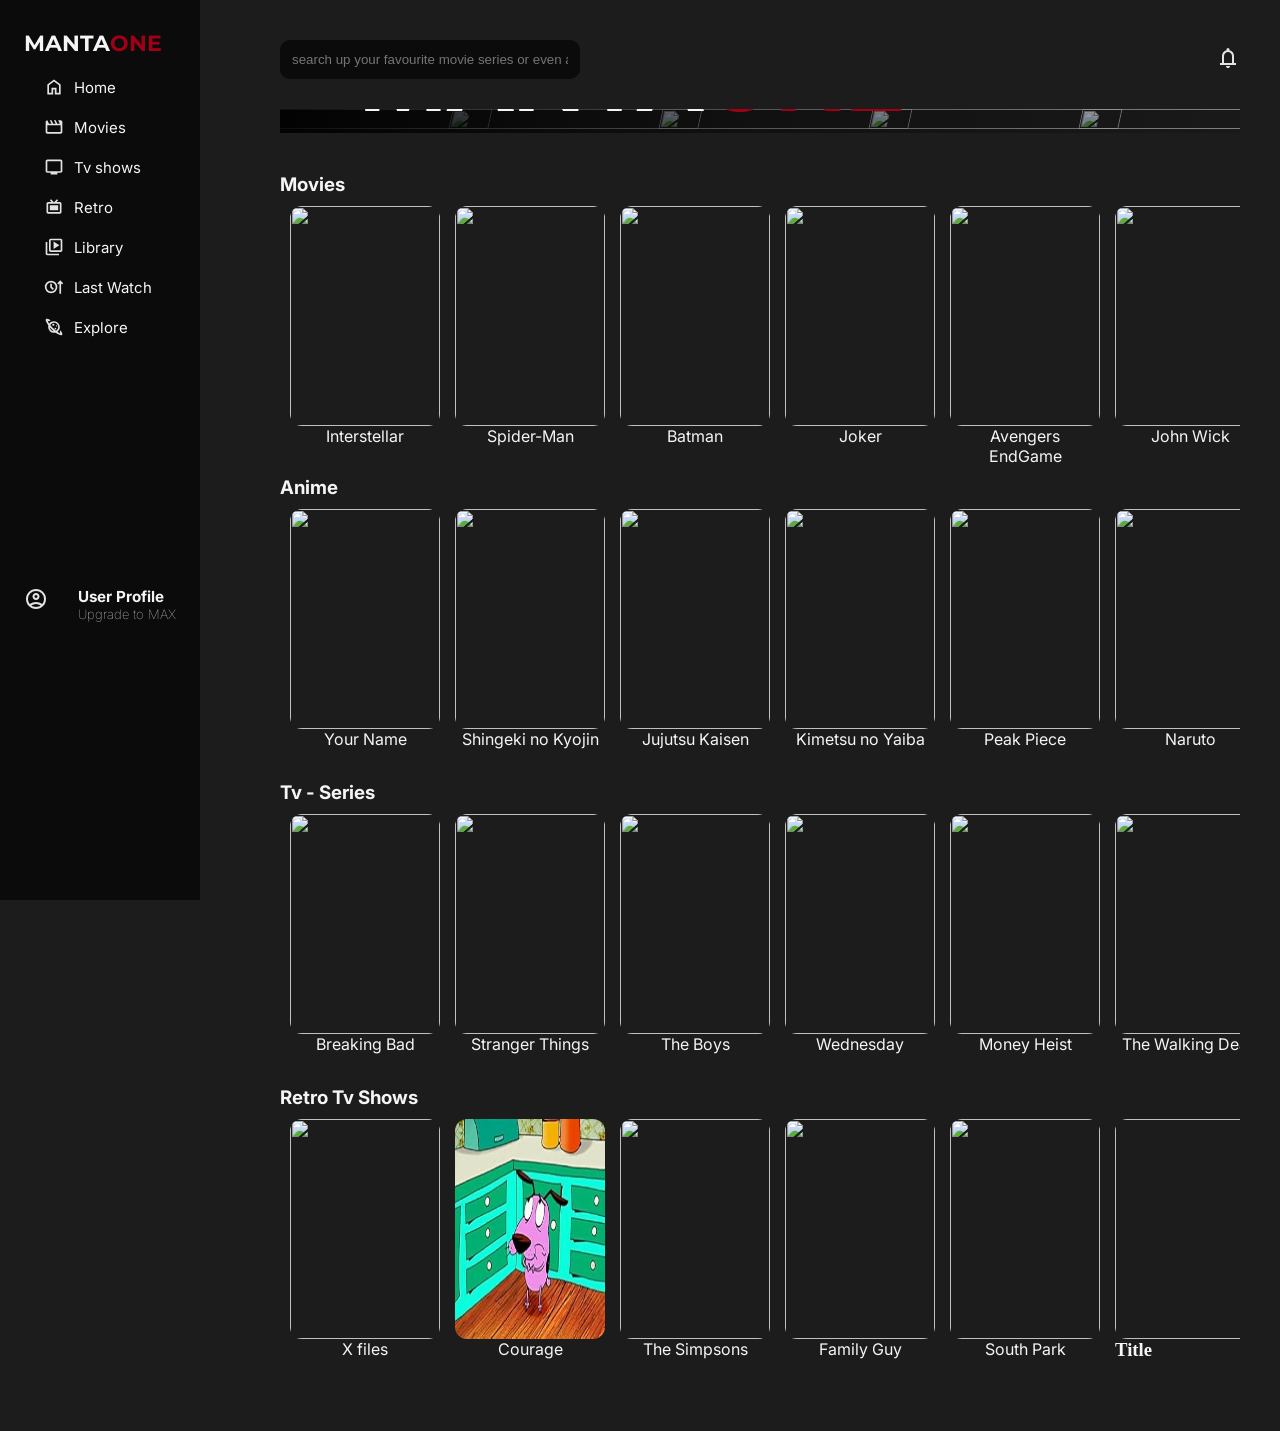
==== commit 80826d7d: "everything is in the right folder" ====
--- a/homepage/index.html
+++ b/homepage/index.html
@@ -168,7 +168,8 @@
                 <section class="movies-section">
                     <h3 id="mov">Movies</h3>
                     <div class="movie-row">
-                        <a href="player.html" class="movie-link">
+                        <a href="/player/player.html" class="movie-link" 
+                        target="_blank">
                 <div class="movie-card">
                         <img src="https://image.tmdb.org/t/p/original/gEU2QniE6E77NI6lCU6MxlNBvIx.jpg">
                         <p>Interstellar</p>
--- a/homepage/index.css
+++ b/homepage/index.css
@@ -6,27 +6,26 @@
 
 :root{
 
-    /* MAIN BACKGROUNDS */
     --bkg-main:#0B0B0B;
     --bkg-secondary:#151515;
     --bkg-card:#1C1C1C;
 
-    /* PRIMARY MANTA COLORS */
+    
     --red-normal:#A00016;
     --red-light:#e42c38;
     --deep-red:#6D000F;
 
-    /* TEXT COLORS */
+
     --text-main:#F5F5F5;
     --text-secondary:#B3B3B3;
     --text-muted:#7A7A7A;
 
-    /* MAIN ELEMENTS OF THE USER INTERFACE */
+    
     --border-color:#2A2A2A;
     --hover-color:#242424;
     --input-bg:#1A1A1A;
 
-    /* SHADOWS AND STUFF */
+    
     --shadow-color:rgba(0,0,0,0.5);
     --overlay-dark:rgba(0,0,0,0.7);
 
@@ -35,7 +34,7 @@
         'Inter', -apple-system, BlinkMacSystemFont, "Segoe UI", Roboto, sans-serif;
     
 
-    /* MY GRADIENTS */
+    
     --main-gradient:
     linear-gradient(
         to right,
@@ -333,22 +332,25 @@
 .movie-card p{
     text-align:center;
     font-family: var(--subtext);
+    text-decoration: none;
+    color:var(--text-main);
 }
 
 
 
 #topbuttons button{
-    border-radius: 20px;
-    color: var(--text-muted);
+    padding:12px 20px;
+    border:none;
+    border-radius:10px;
     background: var(--red-normal);
+    color:white;
     cursor:pointer;
-    transition: 0.3s ease;
-    border: none;
-    font-size: large;
-    margin: auto;
+    margin-top:20px;
 }
 
 
 #topbuttons button:hover{
     transform: scale(1.2);
-}+}
+
+
